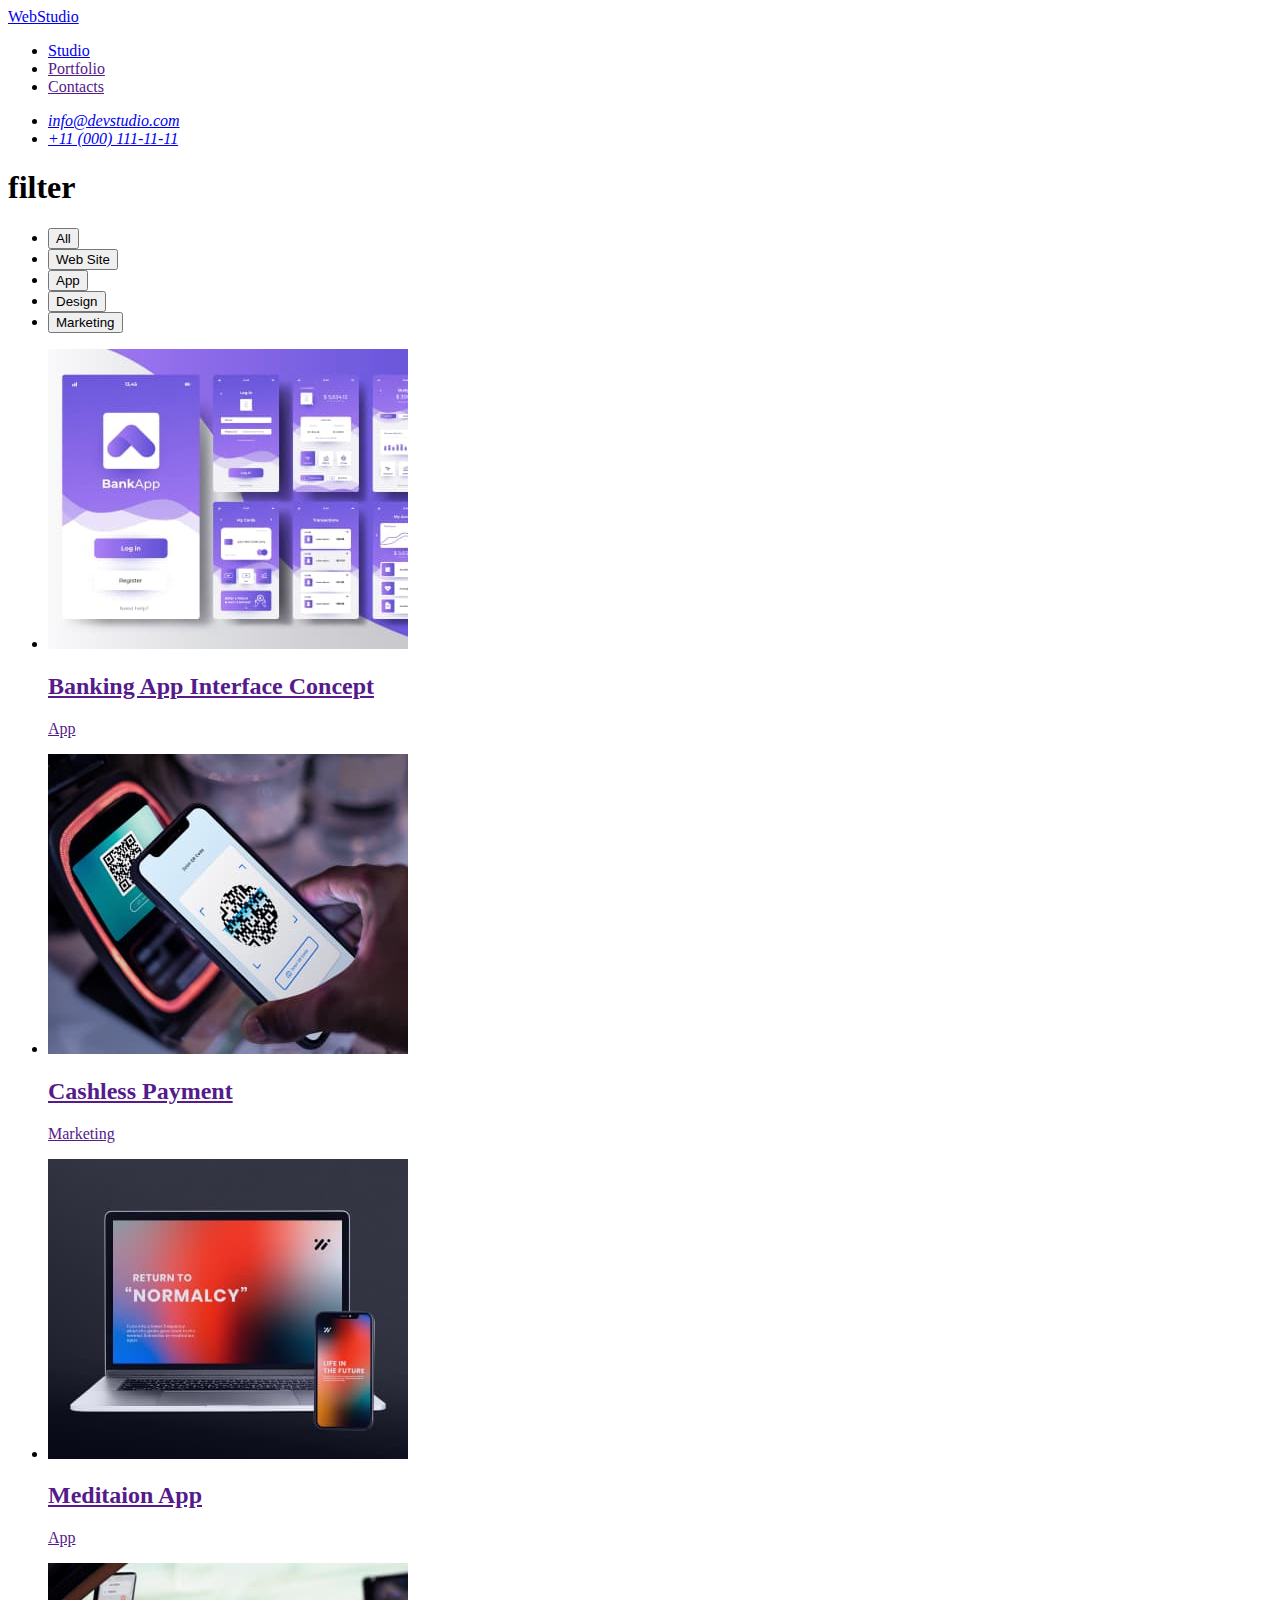
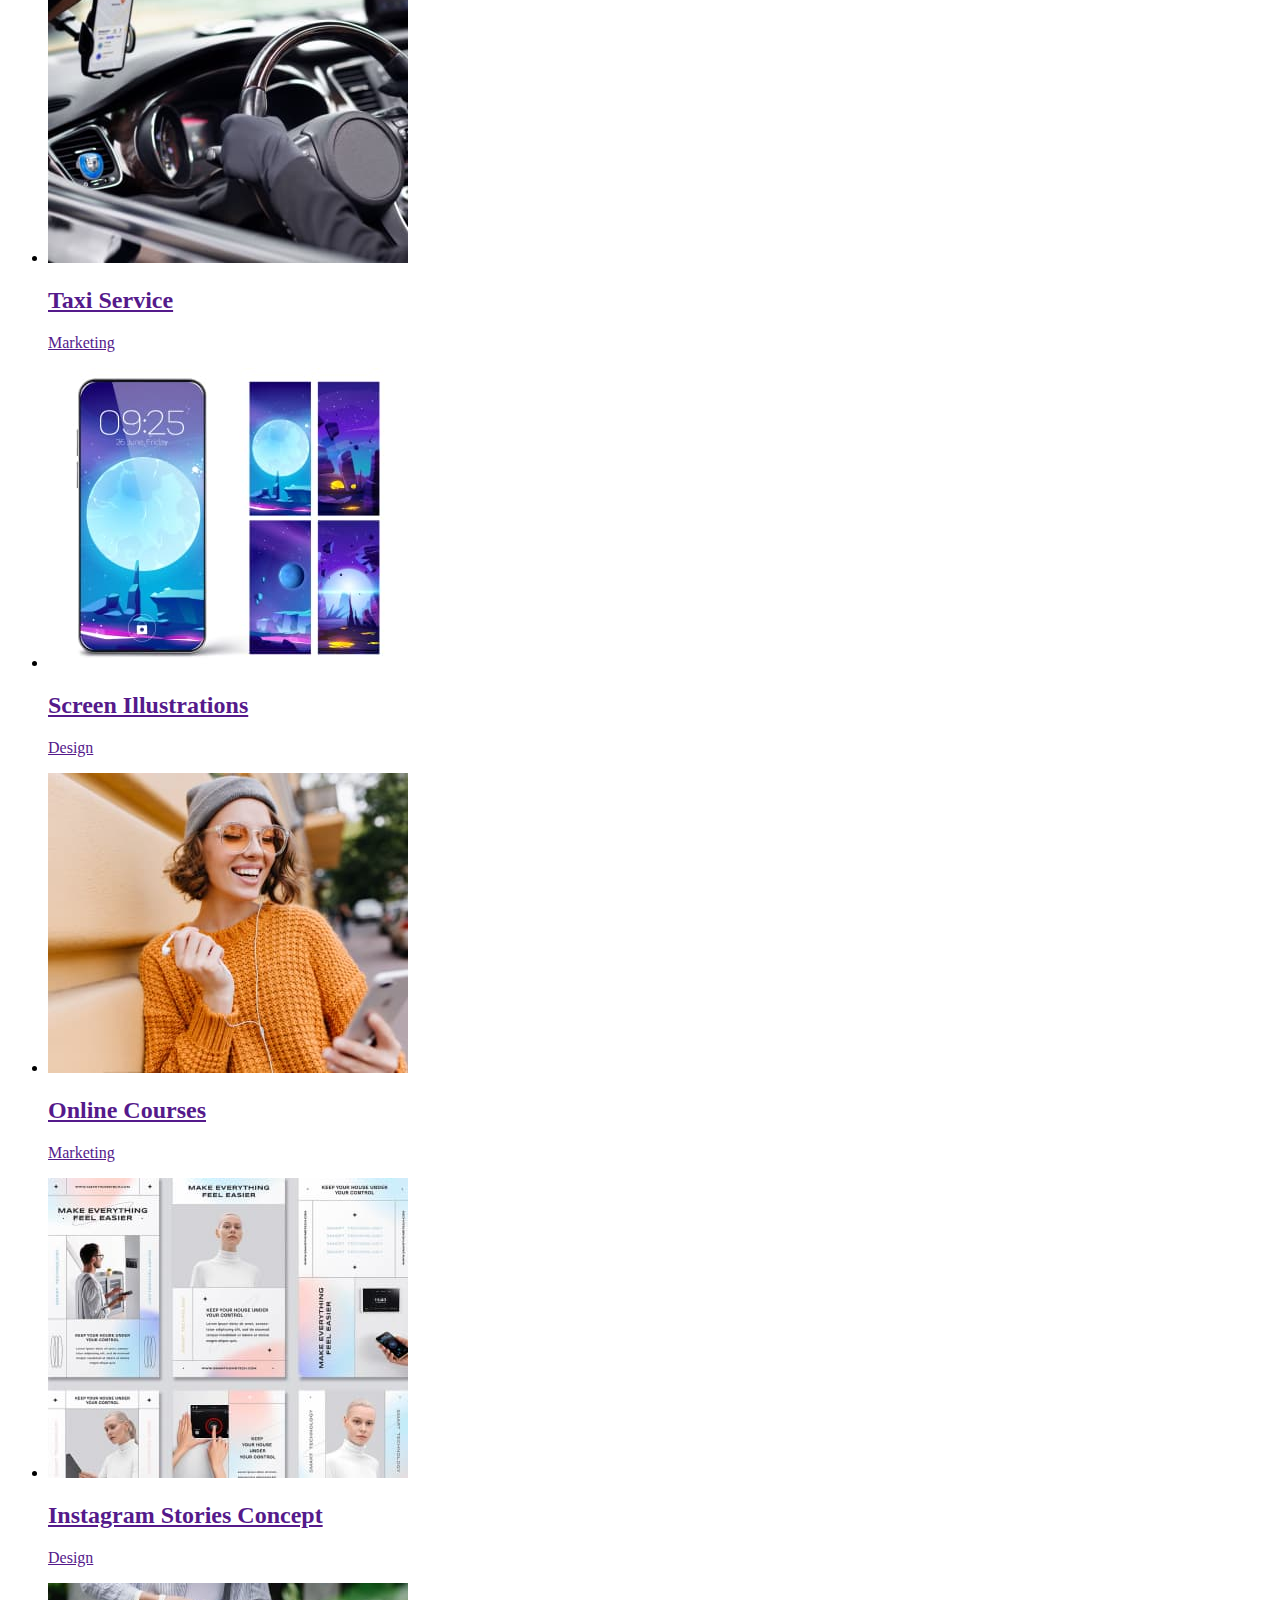
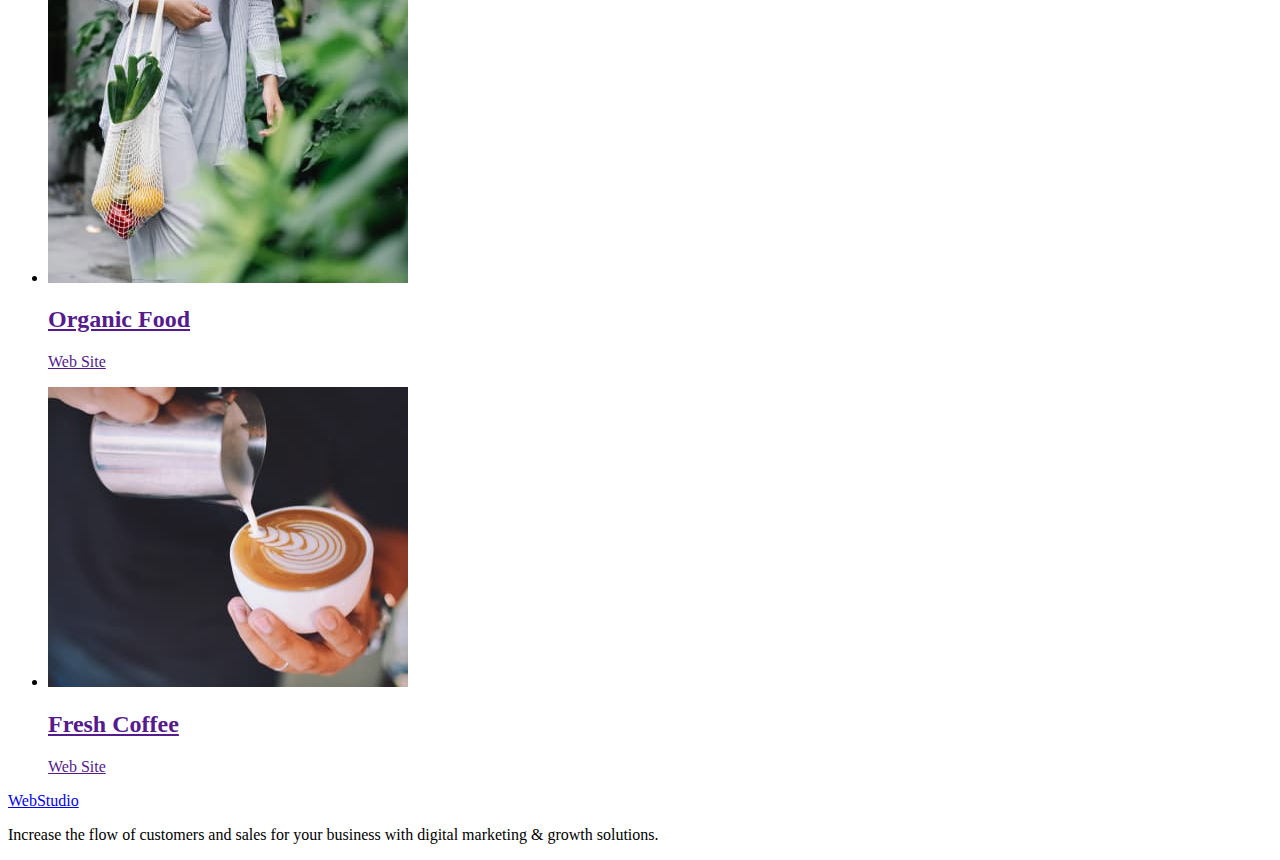
==== portfolio.html @ 8f228b92 "разметка для портфолио" ====
<!DOCTYPE html>
<html lang="uk">
  <head>
    <meta charset="UTF-8" />
    <meta http-equiv="X-UA-Compatible" content="IE=edge" />
    <meta name="viewport" content="width=device-width, initial-scale=1.0" />
    <title>Portfolio</title>
  </head>
  <body>
    <header>
      <nav>
        <a href="./index.html">WebStudio </a>
        <ul>
          <li>
            <a href="./index.html">Studio</a>
          </li>
          <li>
            <a href="">Portfolio</a>
          </li>
          <li>
            <a href="">Contacts</a>
          </li>
        </ul>
      </nav>
      <address>
        <ul>
          <li><a href="mailto:info@devstudio.com">info@devstudio.com</a></li>
          <li><a href="tel:+110001111111">+11 (000) 111-11-11</a></li>
        </ul>
      </address>
    </header>
    <main>
      <section>
        <h1>filter</h1>
        <ul>
          <li><button type="button">All</button></li>
          <li><button type="button">Web Site</button></li>
          <li><button type="button">App</button></li>
          <li><button type="button">Design</button></li>
          <li><button type="button">Marketing</button></li>
        </ul>
        <ul>
        <li>
          <a href=""
            ><img src="./images/bankingapp.jpg" alt="Banking App Interface" />
            <h2>Banking App Interface Concept</h2>
            <p>App</p></a
          >
        </li>
        <li>
          <a href=""
            ><img src="./images/cashlesspayment.jpg" alt="Cashless Payment" />
            <h2>Cashless Payment</h2>
            <p>Marketing</p></a
          >
        </li>
        <li>
          <a href=""
            ><img src="./images/meditaionapp.jpg" alt="Meditaion App" />
            <h2>Meditaion App</h2>
            <p>App</p></a
          >
        </li>
        <li>
          <a href=""
            ><img src="./images/taxiservice.jpg" alt="steering wheel" />
            <h2>Taxi Service</h2>
            <p>Marketing</p></a
          >
        </li>
        <li>
          <a href=""
            ><img
              src="./images/screenillustrations.jpg"
              alt="Screen Illustrations"
            />
            <h2>Screen Illustrations</h2>
            <p>Design</p></a
          >
        </li>
        <li>
          <a href=""
            ><img src="./images/onlinecourses.jpg" alt="girl in headphones" />
            <h2>Online Courses</h2>
            <p>Marketing</p></a
          >
        </li>
        <li>
          <a href=""
            ><img
              src="./images/instagramstories.jpg"
              alt="photo from instagram"
            />
            <h2>Instagram Stories Concept</h2>
            <p>Design</p></a
          >
        </li>
        <li>
          <a href=""
            ><img
              src="./images/organicfood.jpg"
              alt="
        fruit in a bag"
            />
            <h2>Organic Food</h2>
            <p>Web Site</p></a
          >
        </li>
        <li>
          <a href=""
            ><img src="./images/coffee.jpg" alt="a cup of coffee" />
            <h2>Fresh Coffee</h2>
            <p>Web Site</p></a
          >
        </li>
      </ul>
      </section>
    </main>
    <footer>
      <a href="./index.html">WebStudio</a>
      <p>
        Increase the flow of customers and sales for your business with digital
        marketing & growth solutions.
      </p>
    </footer>
  </body>
</html>
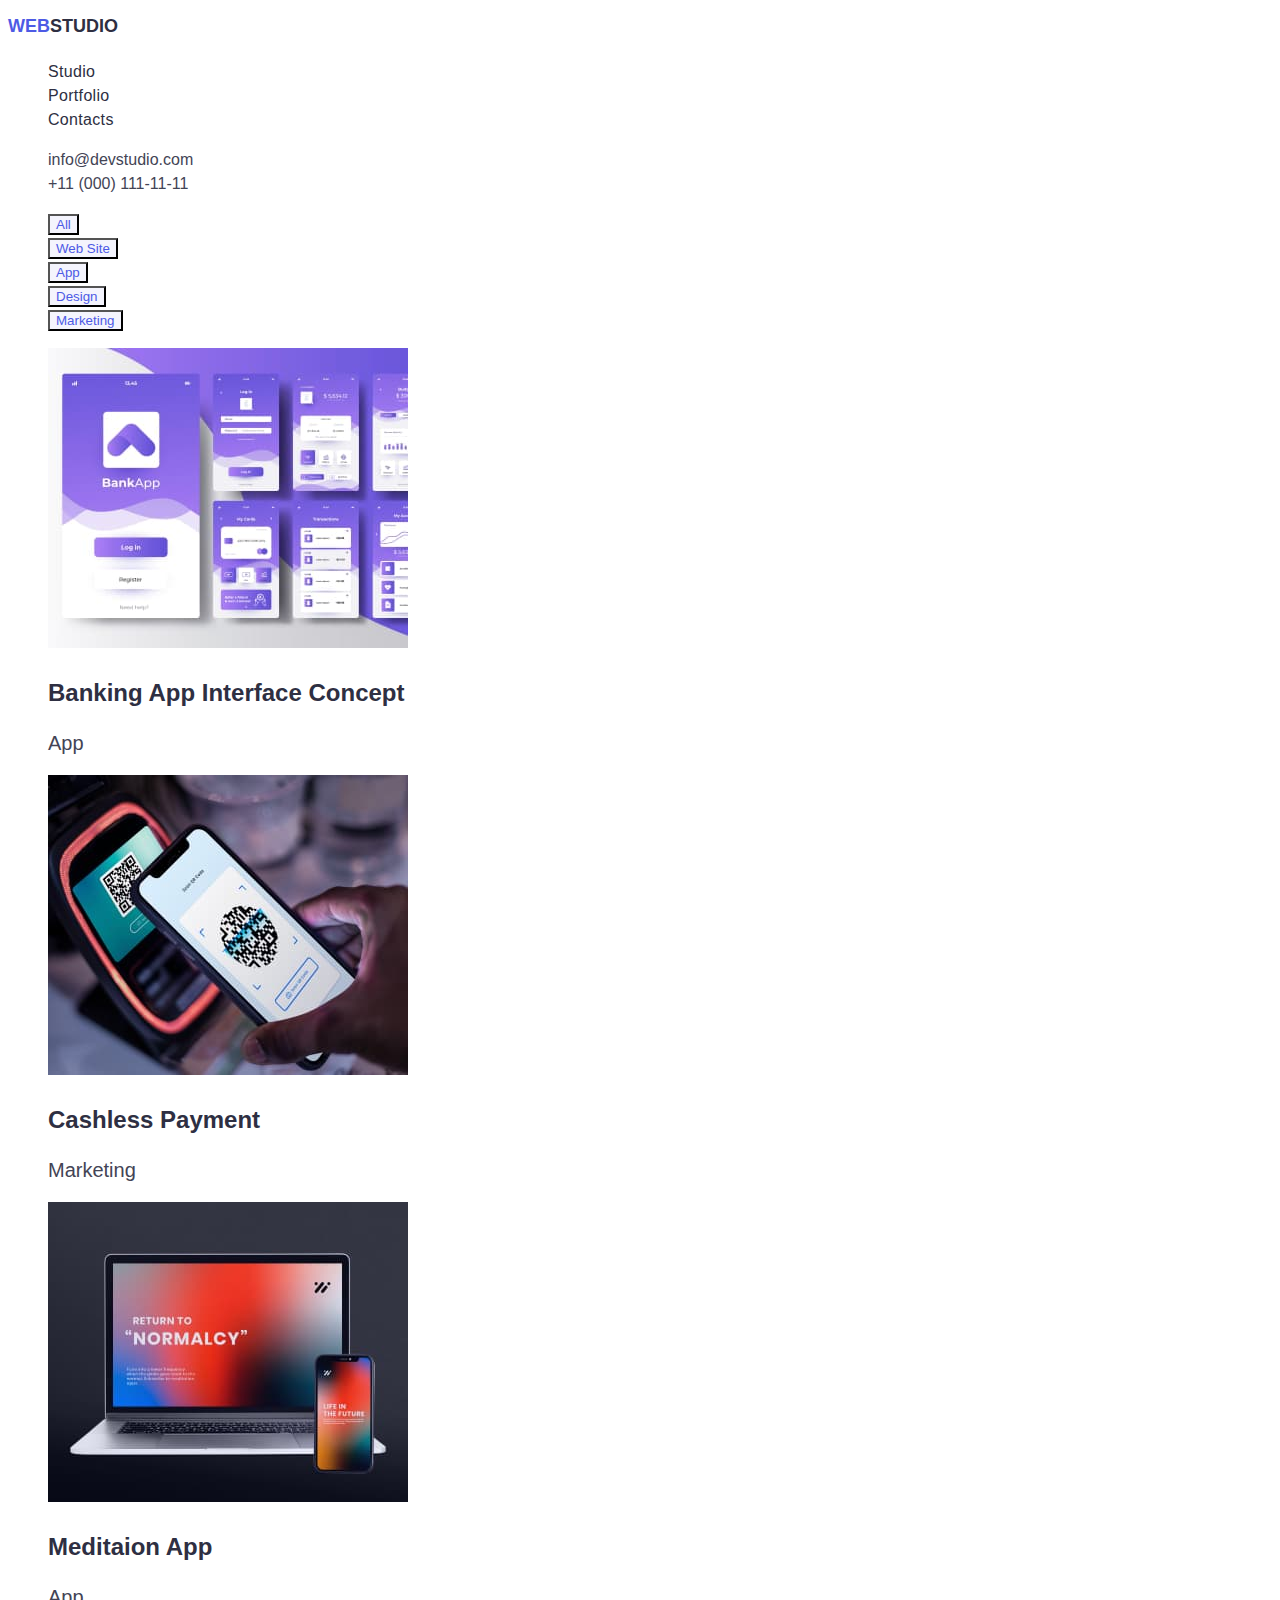
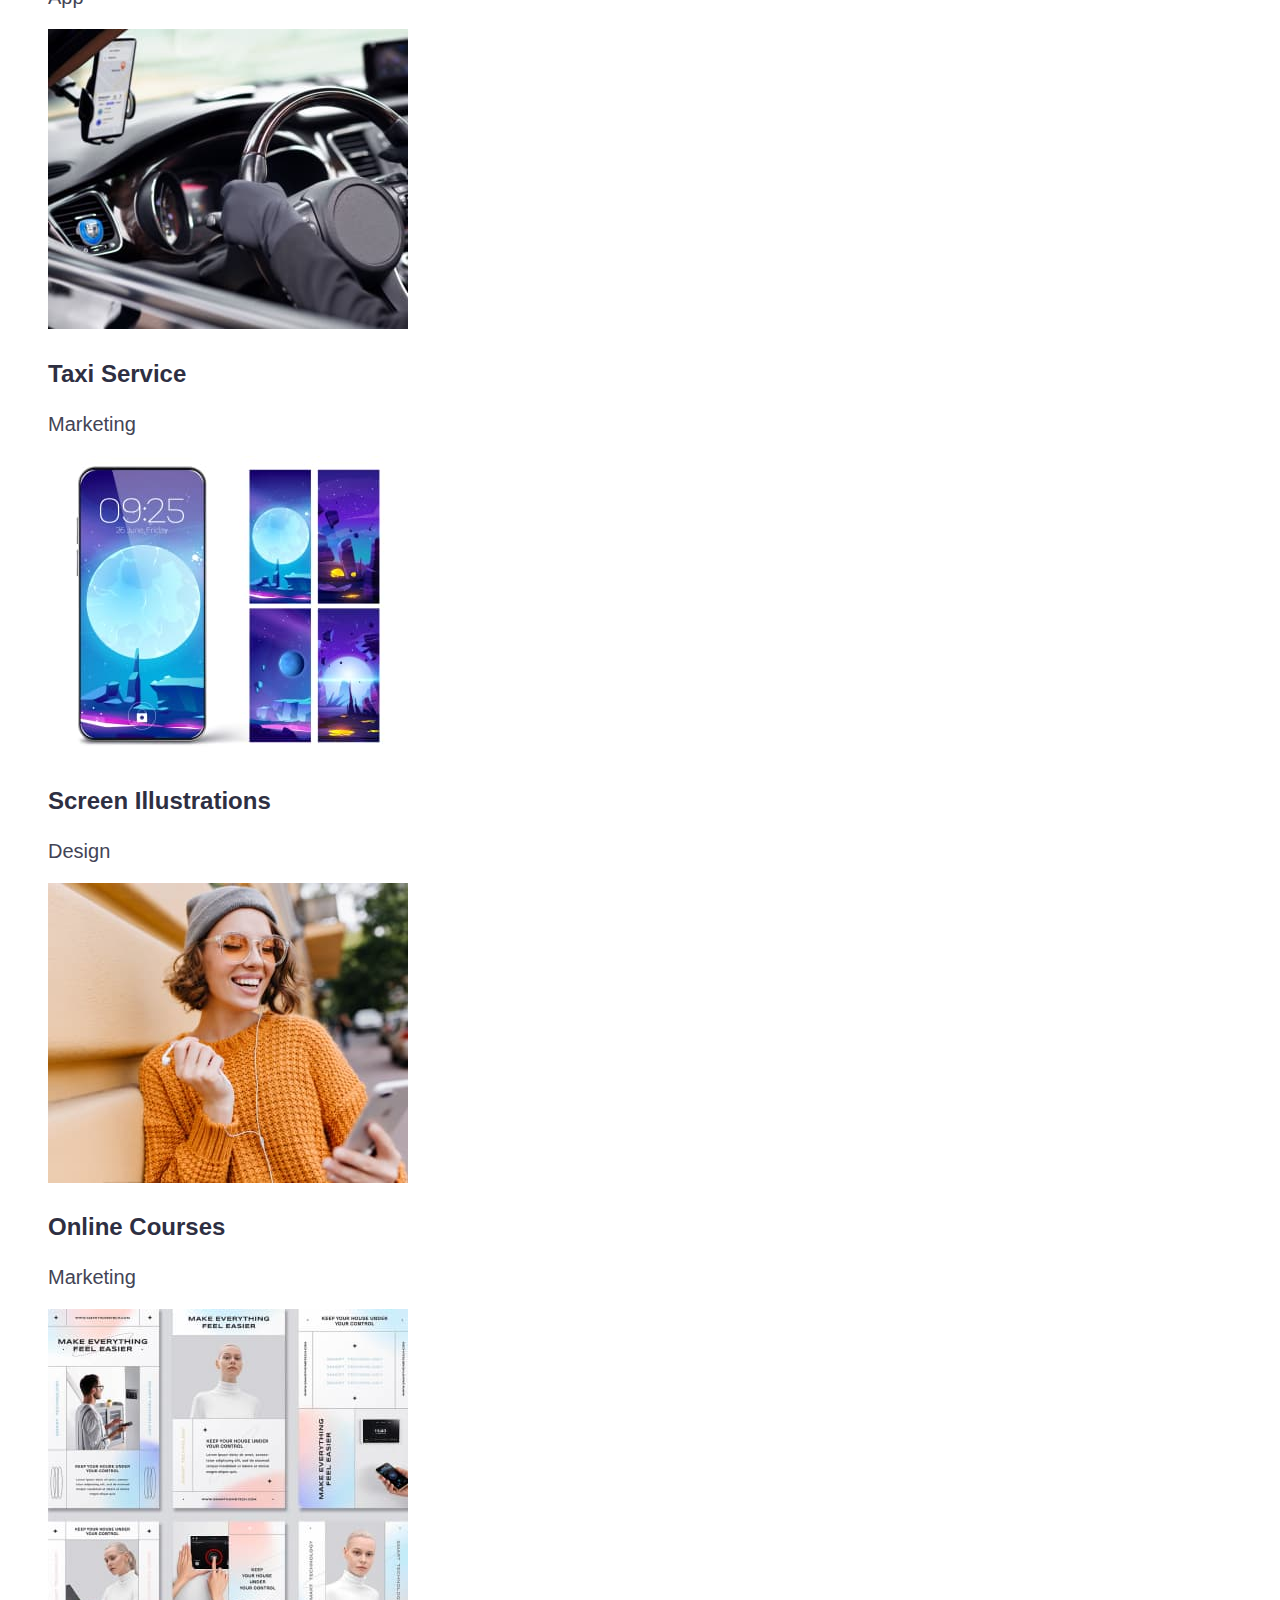
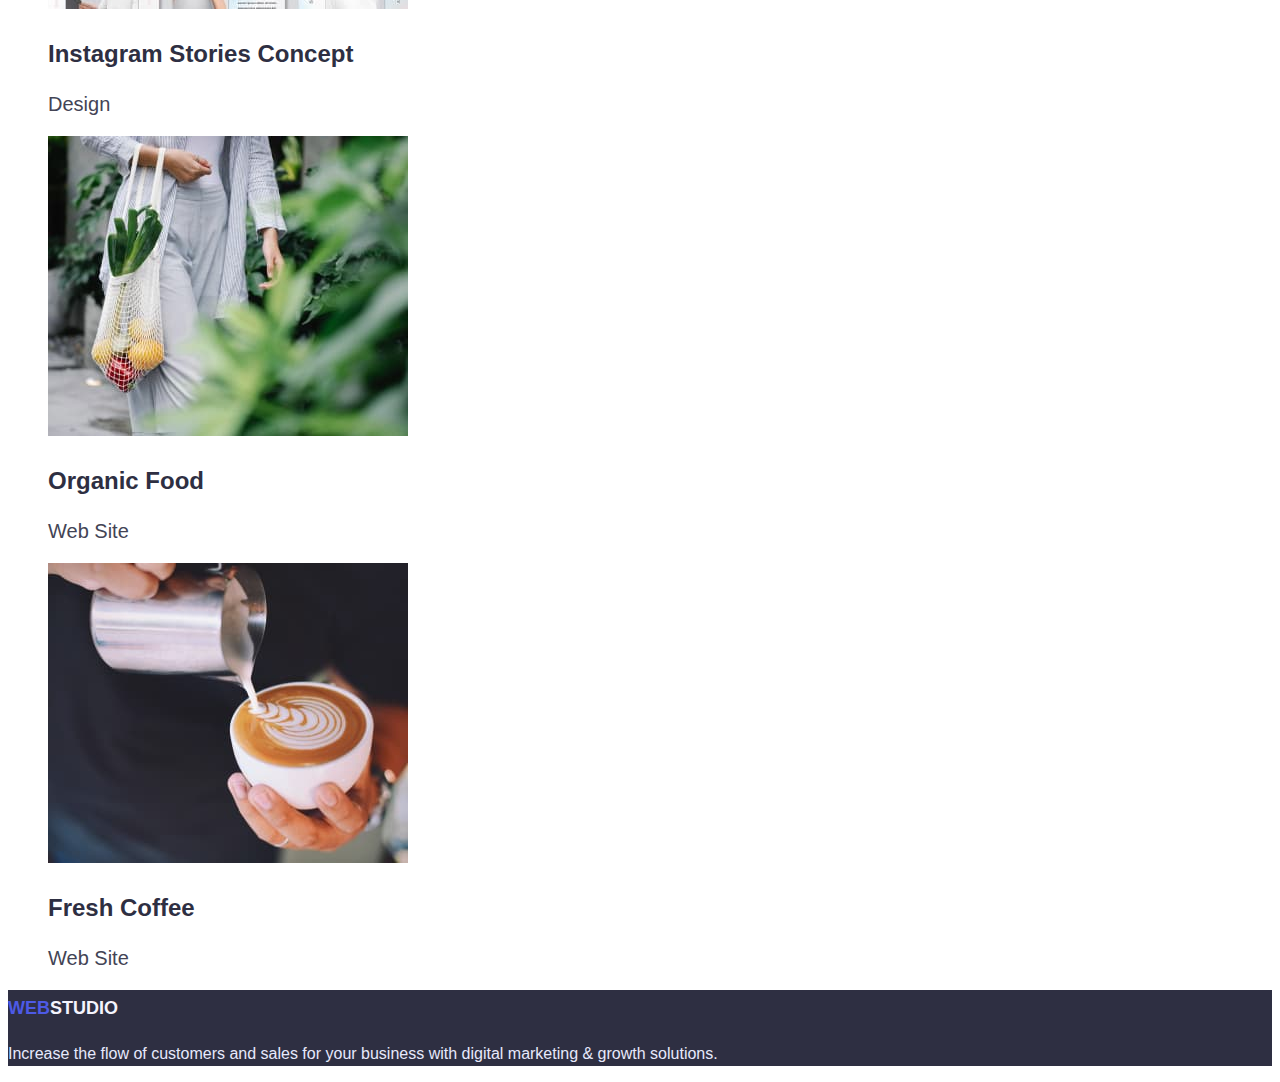
==== commit c89d2d03: "colors and sizes" ====
--- a/portfolio.html
+++ b/portfolio.html
@@ -5,120 +5,169 @@
     <meta http-equiv="X-UA-Compatible" content="IE=edge" />
     <meta name="viewport" content="width=device-width, initial-scale=1.0" />
     <title>Portfolio</title>
+    <link
+      rel="stylesheet"
+      href="https://fonts.google.com/share?selection.family=Raleway%7CRoboto:wght@400;700"
+    />
+    <link rel="stylesheet" href="./css/styles.css" />
   </head>
   <body>
-    <header>
+    <header class="top-line">
       <nav>
-        <a href="./index.html">WebStudio </a>
-        <ul>
+        <a class="logo" href="./index.html">
+          <span class="logoaccent">Web</span
+          ><span class="header-logo">Studio</span></a
+        >
+        <ul class="list">
           <li>
-            <a href="./index.html">Studio</a>
+            <a href="./index.html" class="top-line-nav">Studio</a>
           </li>
           <li>
-            <a href="">Portfolio</a>
+            <a href="./portfolio.html" class="top-line-nav">Portfolio</a>
           </li>
           <li>
-            <a href="">Contacts</a>
+            <a href="" class="top-line-nav">Contacts</a>
           </li>
         </ul>
       </nav>
       <address>
-        <ul>
-          <li><a href="mailto:info@devstudio.com">info@devstudio.com</a></li>
-          <li><a href="tel:+110001111111">+11 (000) 111-11-11</a></li>
+        <ul class="list">
+          <li>
+            <a href="mailto:info@devstudio.com" class="font-adress"
+              >info@devstudio.com</a
+            >
+          </li>
+          <li>
+            <a href="tel:+110001111111" class="font-adress"
+              >+11 (000) 111-11-11</a
+            >
+          </li>
         </ul>
       </address>
     </header>
     <main>
       <section>
-        <h1>filter</h1>
-        <ul>
-          <li><button type="button">All</button></li>
-          <li><button type="button">Web Site</button></li>
-          <li><button type="button">App</button></li>
-          <li><button type="button">Design</button></li>
-          <li><button type="button">Marketing</button></li>
+        <h1 hidden>filter</h1>
+        <ul class="list">
+          <li><button type="button" class="filter-button">All</button></li>
+          <li><button type="button" class="filter-button">Web Site</button></li>
+          <li><button type="button" class="filter-button">App</button></li>
+          <li><button type="button" class="filter-button">Design</button></li>
+          <li>
+            <button type="button" class="filter-button">Marketing</button>
+          </li>
         </ul>
-        <ul>
-        <li>
-          <a href=""
-            ><img src="./images/bankingapp.jpg" alt="Banking App Interface" />
-            <h2>Banking App Interface Concept</h2>
-            <p>App</p></a
-          >
-        </li>
-        <li>
-          <a href=""
-            ><img src="./images/cashlesspayment.jpg" alt="Cashless Payment" />
-            <h2>Cashless Payment</h2>
-            <p>Marketing</p></a
-          >
-        </li>
-        <li>
-          <a href=""
-            ><img src="./images/meditaionapp.jpg" alt="Meditaion App" />
-            <h2>Meditaion App</h2>
-            <p>App</p></a
-          >
-        </li>
-        <li>
-          <a href=""
-            ><img src="./images/taxiservice.jpg" alt="steering wheel" />
-            <h2>Taxi Service</h2>
-            <p>Marketing</p></a
-          >
-        </li>
-        <li>
-          <a href=""
-            ><img
-              src="./images/screenillustrations.jpg"
-              alt="Screen Illustrations"
-            />
-            <h2>Screen Illustrations</h2>
-            <p>Design</p></a
-          >
-        </li>
-        <li>
-          <a href=""
-            ><img src="./images/onlinecourses.jpg" alt="girl in headphones" />
-            <h2>Online Courses</h2>
-            <p>Marketing</p></a
-          >
-        </li>
-        <li>
-          <a href=""
-            ><img
-              src="./images/instagramstories.jpg"
-              alt="photo from instagram"
-            />
-            <h2>Instagram Stories Concept</h2>
-            <p>Design</p></a
-          >
-        </li>
-        <li>
-          <a href=""
-            ><img
-              src="./images/organicfood.jpg"
-              alt="
+        <ul class="list">
+          <li>
+            <a href="" class="filter-link"
+              ><img
+                src="./images/bankingapp.jpg"
+                alt="Banking App Interface"
+                width="360"
+                height="300"
+              />
+              <h2 class="filter-scroll">Banking App Interface Concept</h2>
+              <p class="filter-text">App</p></a
+            >
+          </li>
+          <li>
+            <a href="" class="filter-link"
+              ><img
+                src="./images/cashlesspayment.jpg"
+                alt="Cashless Payment"
+                width="360"
+                height="300"
+              />
+              <h2 class="filter-scroll">Cashless Payment</h2>
+              <p class="filter-text">Marketing</p></a
+            >
+          </li>
+          <li>
+            <a href="" class="filter-link"
+              ><img
+                src="./images/meditaionapp.jpg"
+                alt="Meditaion App"
+                width="360"
+                height="300"
+              />
+              <h2 class="filter-scroll">Meditaion App</h2>
+              <p class="filter-text">App</p></a
+            >
+          </li>
+          <li>
+            <a href="" class="filter-link"
+              ><img
+                src="./images/taxiservice.jpg"
+                alt="steering wheel"
+                width="360"
+                height="300"
+              />
+              <h2 class="filter-scroll">Taxi Service</h2>
+              <p class="filter-text">Marketing</p></a
+            >
+          </li>
+          <li>
+            <a href="" class="filter-link"
+              ><img
+                src="./images/screenillustrations.jpg"
+                alt="Screen Illustrations"
+                width="360"
+                heigh="300"
+              />
+              <h2 class="filter-scroll">Screen Illustrations</h2>
+              <p class="filter-text">Design</p></a
+            >
+          </li>
+          <li>
+            <a href="" class="filter-link"
+              ><img
+                src="./images/onlinecourses.jpg"
+                alt="girl in headphones"
+                width="360"
+                height="300"
+              />
+              <h2 class="filter-scroll">Online Courses</h2>
+              <p class="filter-text">Marketing</p></a
+            >
+          </li>
+          <li>
+            <a href="" class="filter-link"
+              ><img
+                src="./images/instagramstories.jpg"
+                alt="photo from instagram"
+                width="360"
+                heigh="300"
+              />
+              <h2 class="filter-scroll">Instagram Stories Concept</h2>
+              <p class="filter-text">Design</p></a
+            >
+          </li>
+          <li>
+            <a href="" class="filter-link"
+              ><img
+                src="./images/organicfood.jpg"
+                alt="
         fruit in a bag"
-            />
-            <h2>Organic Food</h2>
-            <p>Web Site</p></a
-          >
-        </li>
-        <li>
-          <a href=""
-            ><img src="./images/coffee.jpg" alt="a cup of coffee" />
-            <h2>Fresh Coffee</h2>
-            <p>Web Site</p></a
-          >
-        </li>
-      </ul>
+                width="360"
+                heigh="300"
+              />
+              <h2 class="filter-scroll">Organic Food</h2>
+              <p class="filter-text">Web Site</p></a
+            >
+          </li>
+          <li>
+            <a href="" class="filter-link"
+              ><img src="./images/coffee.jpg" alt="a cup of coffee" />
+              <h2 class="filter-scroll">Fresh Coffee</h2>
+              <p class="filter-text">Web Site</p></a
+            >
+          </li>
+        </ul>
       </section>
     </main>
-    <footer>
-      <a href="./index.html">WebStudio</a>
-      <p>
+    <footer class="footer">
+      <a class="logo" href="./index.html"> <span class="logoaccent">Web</span><span class="footer-logo">Studio</span></a>
+      <p class="footer-text">
         Increase the flow of customers and sales for your business with digital
         marketing & growth solutions.
       </p>
--- a/css/styles.css
+++ b/css/styles.css
@@ -0,0 +1,154 @@
+/* змінні текст фон видідення*/
+:root{
+    --basic-font: #434455;
+    --headlines-font:  #2E2F42;
+    --color-brand: #4D5AE5;
+    --background-color-button: #404BBF;
+   --background-color-section: #F4F4FD;
+   --secondary-font-color: #FFFFFF;
+   --iconfooter: #31D0AA;
+
+}
+
+body{
+font-family: Roboto, sans-serif;
+font-style: normal;
+font-weight: 400;
+font-size: 16px;
+line-height: 1.5;
+color: #434455;
+background-color: #FFFFFF
+}
+
+ .list {
+    list-style: none;
+}  
+
+
+/* header styls */
+
+.top-line-nav{
+    color:var(--headlines-font);
+    text-decoration: none;
+    font-weight: 500;
+letter-spacing: 0.02em;
+}
+.top-line-nav:active{
+    color:var(--background-color-button);
+    
+}
+
+.font-adress{
+    color: var(--basic-font);
+    text-decoration: none;
+    font-style:normal;
+    
+}
+.font-adress:active{
+color: var(--background-color-button);
+}
+
+.logo{
+font-family: Raleway, sans-serif;
+font-style: normal;
+font-weight: 800;
+font-size: 18px;
+line-height: 2;
+text-decoration: none;
+text-transform: uppercase;
+}
+.header-logo{
+    color: var(--headlines-font);
+}
+.logoaccent{
+    color: #4D5AE5;
+}
+/* hero */
+.hero{
+    background-color: var(--headlines-font);
+}
+.hero-font{
+font-weight: 700;
+font-size: 56px;
+line-height: 1.07;
+text-align: center;
+letter-spacing: 0.02em;
+color: var(--secondary-font-color);
+}
+.hero-button{
+background: #4D5AE5;
+font-weight: 500;
+font-size: 16px;
+line-height: 1.5;
+display: flex;
+align-items: center;
+letter-spacing: 0.04em;
+color:var(--secondary-font-color);
+}
+.hero-button:hover{
+    background-color: var(--background-color-button);
+}
+
+/* advantages */
+
+.scroll{
+    color: var(--headlines-font);
+    font-weight: 500;
+font-size: 20px;
+line-height: 1.2;
+letter-spacing: 0.02em;
+}
+
+/* What are we doing */
+
+.title{
+    color: var(--headlines-font);
+    font-weight: 700;
+font-size: 36px;
+line-height: 40px;
+text-align: center;
+letter-spacing: 0.02em;
+text-transform: capitalize;
+}
+/* Our Team */
+.section-team{
+    background-color: #E5E5E5;
+    
+}
+.card{
+    background-color: var(--secondary-font-color);
+}
+
+/* footer */
+.footer{
+    background-color:var(--headlines-font) ;
+}
+.footer-text{
+    color:#E7E9FC;;
+}
+.footer-logo{
+    color: var(--background-color-section);
+}
+/* портфолио */
+.filter-button{
+    color: var(--color-brand);
+    background-color: var(--background-color-section);
+    font-weight: 500;
+}
+.filter-button:hover{
+    color: var(--secondary-font-color);
+    background-color: var(--background-color-button);
+}
+.filter-scroll{
+    color: var(--headlines-font);
+}
+
+.filter-text{
+    color: var(--basic-font);
+    font-weight: 500;
+font-size: 20px;
+line-height: 1.2;
+}
+.filter-link{
+    text-decoration: none;
+}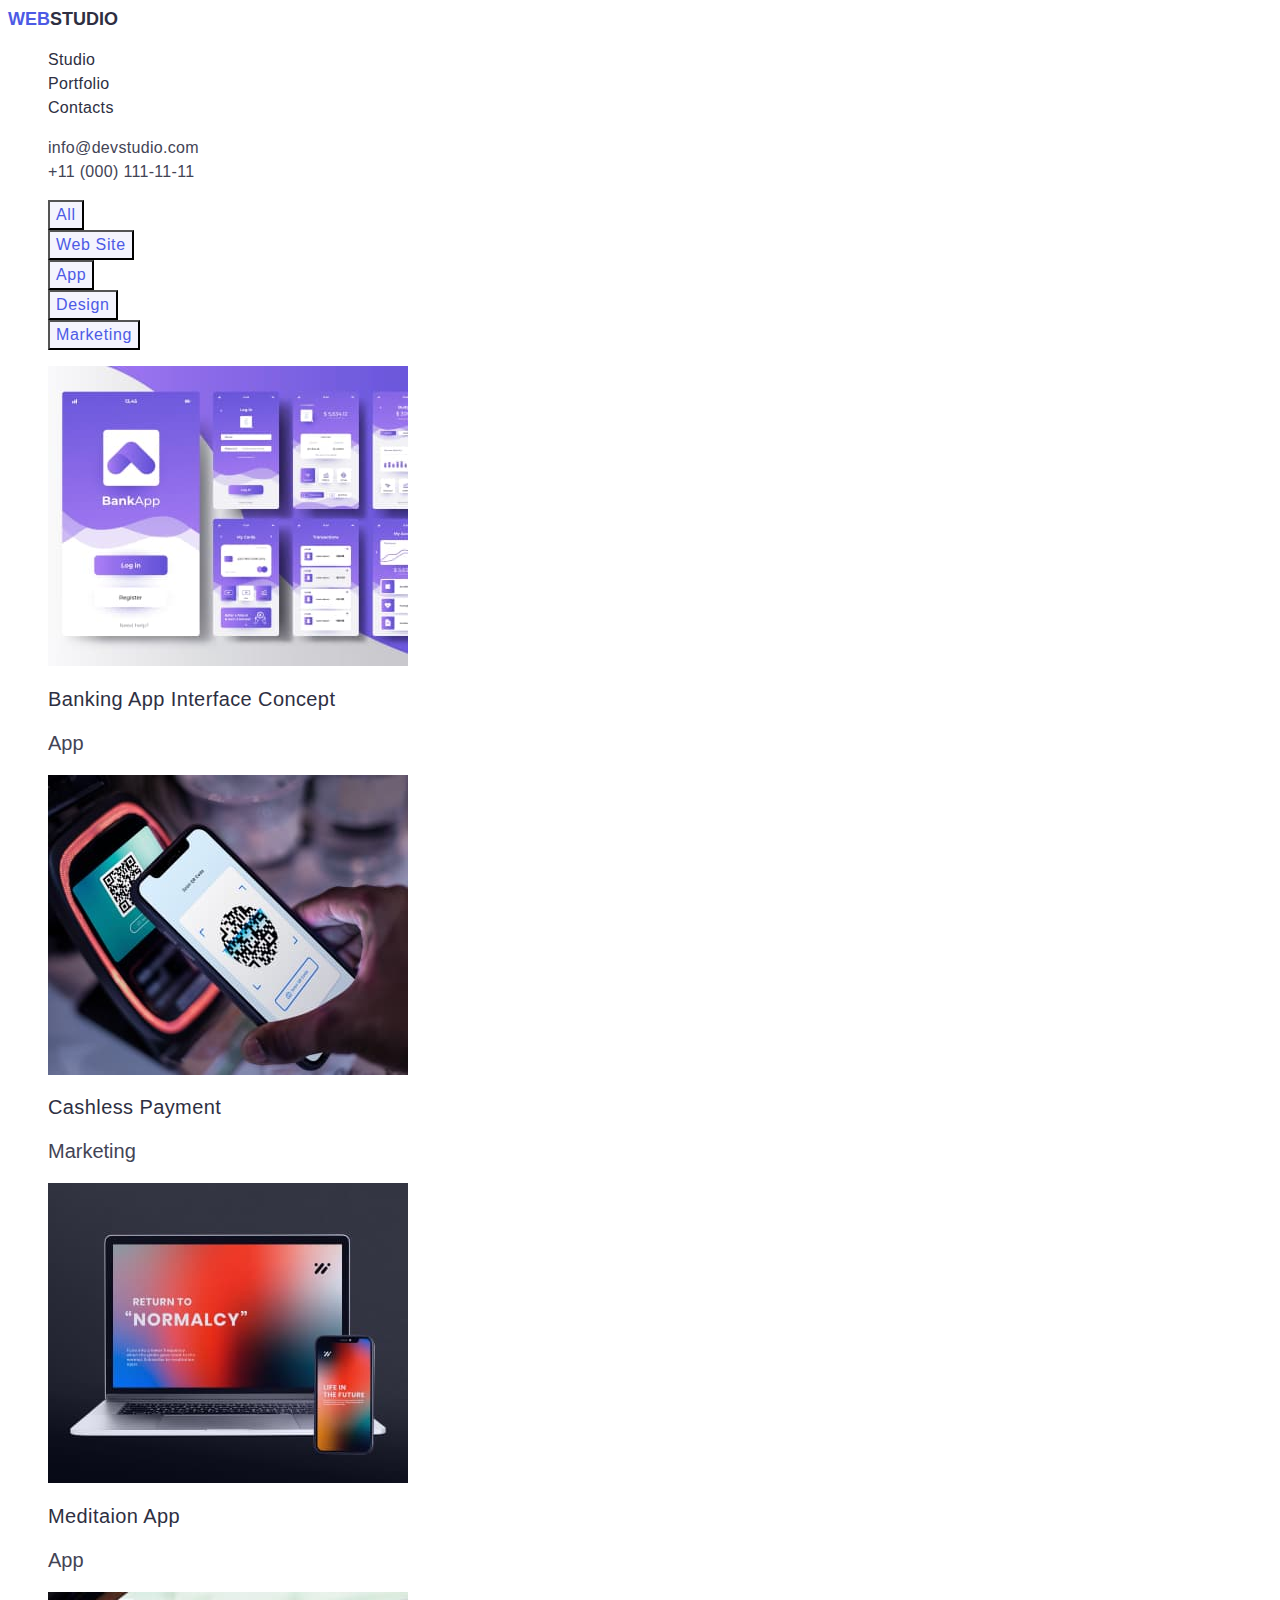
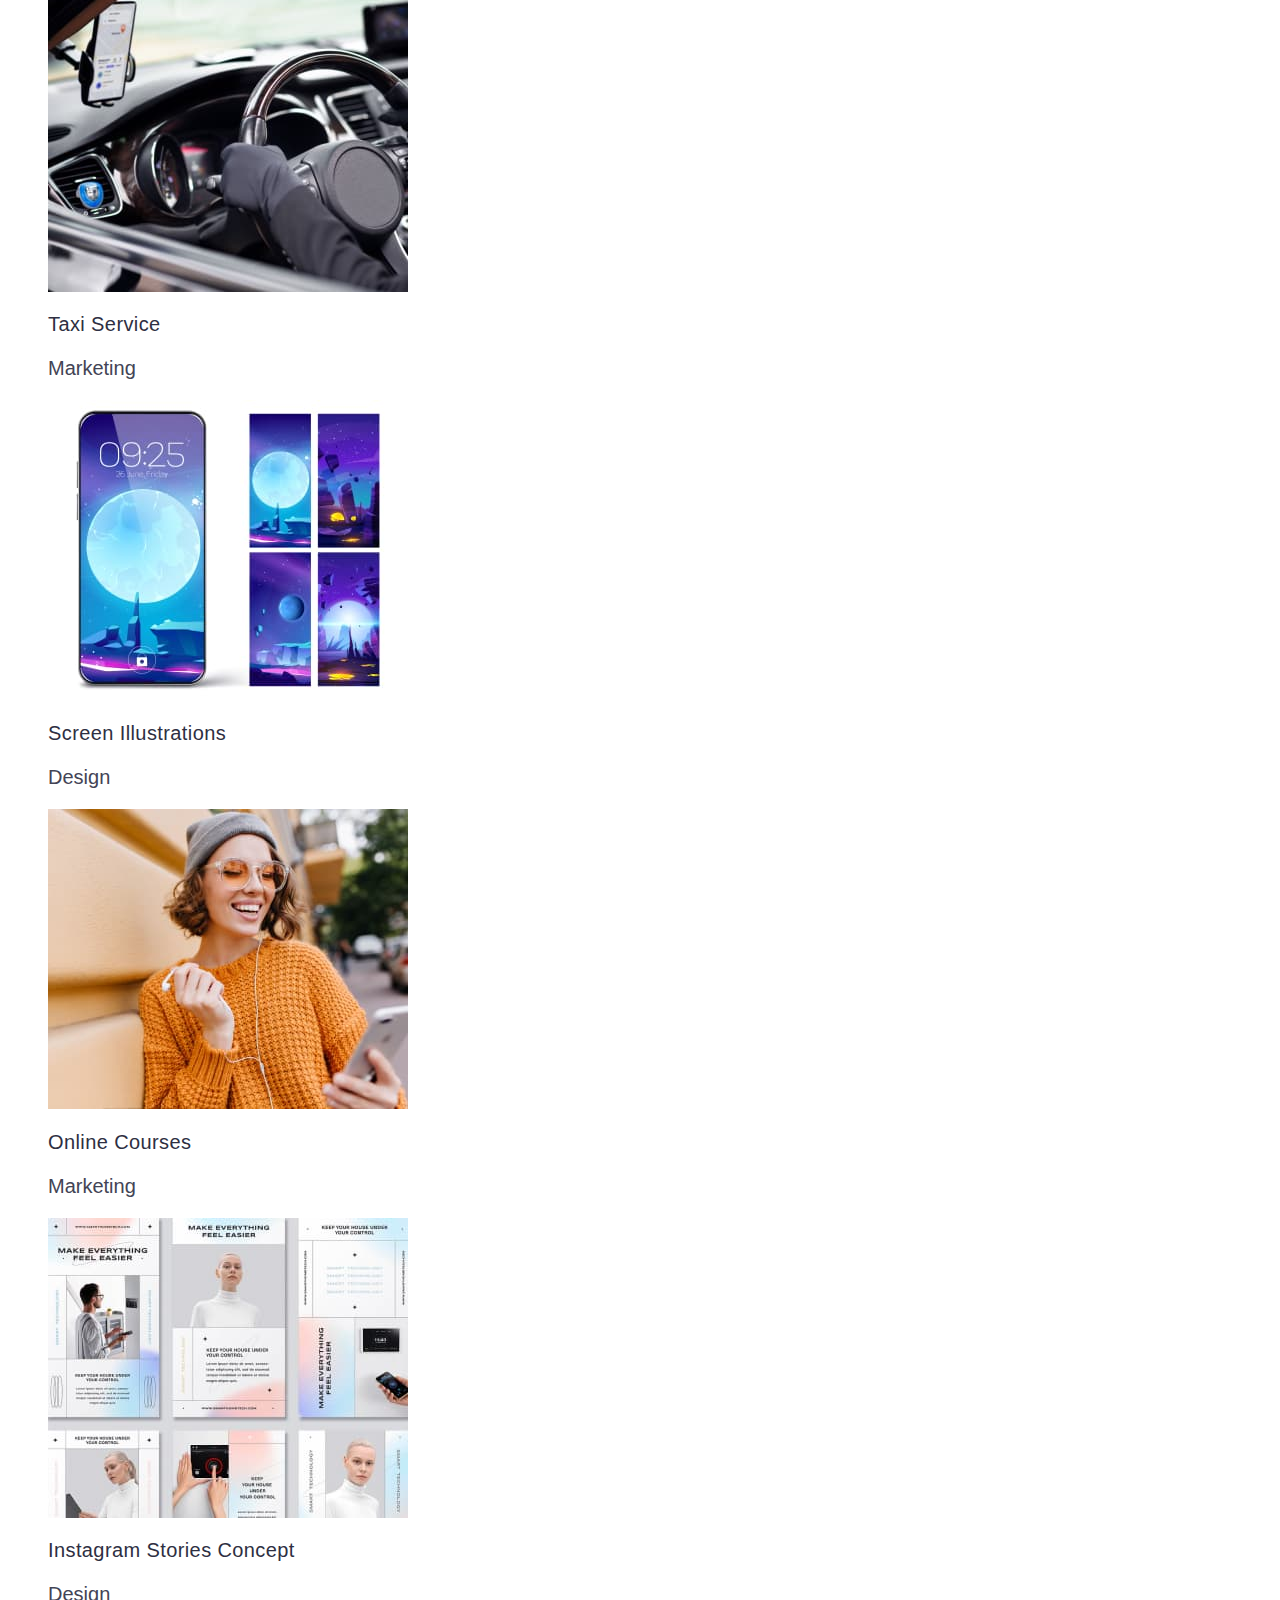
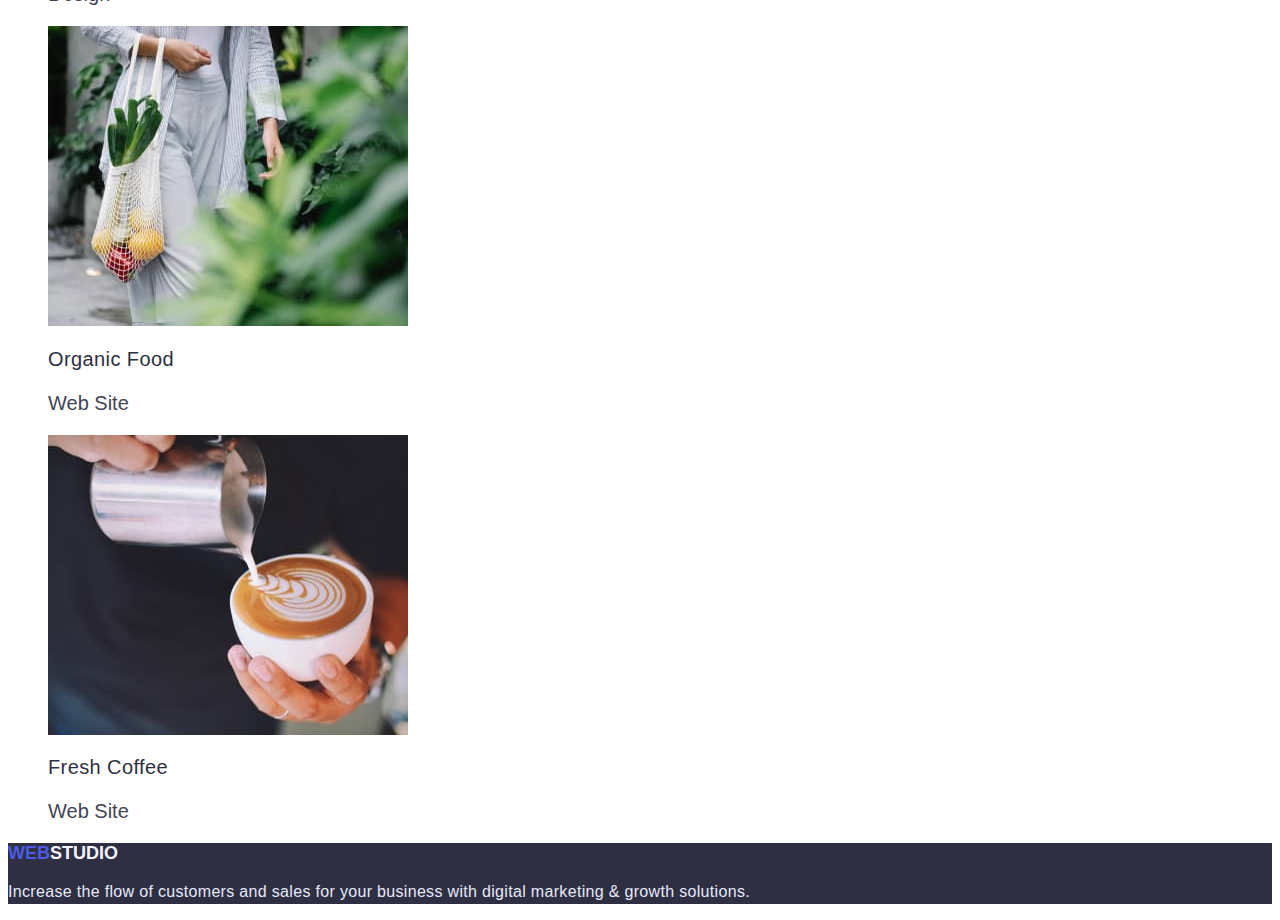
==== commit 0afea822: "font fix" ====
--- a/portfolio.html
+++ b/portfolio.html
@@ -7,7 +7,7 @@
     <title>Portfolio</title>
     <link
       rel="stylesheet"
-      href="https://fonts.google.com/share?selection.family=Raleway%7CRoboto:wght@400;700"
+      href="https://fonts.google.com/share?selection.family=Raleway:wght@800%7CRoboto:wght@400;500;700"
     />
     <link rel="stylesheet" href="./css/styles.css" />
   </head>
@@ -47,7 +47,7 @@
     </header>
     <main>
       <section>
-        <h1 hidden>filter</h1>
+        <h1 class="visually-hidden">filter</h1>
         <ul class="list">
           <li><button type="button" class="filter-button">All</button></li>
           <li><button type="button" class="filter-button">Web Site</button></li>
@@ -166,7 +166,7 @@
       </section>
     </main>
     <footer class="footer">
-      <a class="logo" href="./index.html"> <span class="logoaccent">Web</span><span class="footer-logo">Studio</span></a>
+      <a class="logo line-logo" href="./index.html"> <span class="logoaccent">Web</span><span class="footer-logo">Studio</span></a>
       <p class="footer-text">
         Increase the flow of customers and sales for your business with digital
         marketing & growth solutions.
--- a/css/styles.css
+++ b/css/styles.css
@@ -12,10 +12,7 @@
 
 body{
 font-family: Roboto, sans-serif;
-font-style: normal;
-font-weight: 400;
 font-size: 16px;
-line-height: 1.5;
 color: #434455;
 background-color: #FFFFFF
 }
@@ -31,29 +28,35 @@
     color:var(--headlines-font);
     text-decoration: none;
     font-weight: 500;
+    line-height: 1.5;
 letter-spacing: 0.02em;
 }
 .top-line-nav:active{
     color:var(--background-color-button);
     
 }
+.top-line-nav:hover,:focus{
+    color: var(--background-color-button);
+}
 
 .font-adress{
     color: var(--basic-font);
     text-decoration: none;
     font-style:normal;
+    line-height: 1.5;
+letter-spacing: 0.02em;
     
 }
-.font-adress:active{
+.font-adress:focus,:hover{
 color: var(--background-color-button);
 }
 
+
 .logo{
 font-family: Raleway, sans-serif;
-font-style: normal;
 font-weight: 800;
 font-size: 18px;
-line-height: 2;
+line-height: 1.33;
 text-decoration: none;
 text-transform: uppercase;
 }
@@ -76,12 +79,13 @@
 color: var(--secondary-font-color);
 }
 .hero-button{
-background: #4D5AE5;
+background: var(--color-brand);
+font-family: Roboto, sans-serif;
+font-style: normal;
 font-weight: 500;
 font-size: 16px;
 line-height: 1.5;
-display: flex;
-align-items: center;
+
 letter-spacing: 0.04em;
 color:var(--secondary-font-color);
 }
@@ -91,6 +95,18 @@
 
 /* advantages */
 
+.visually-hidden{
+    position: absolute;
+    white-space: nowrap;
+    width: 1px;
+    height: 1px;
+    overflow: hidden;
+    border: 0;
+    padding: 0;
+    clip: rect(0 0 0 0);
+    clip-path: inset(50%);
+    margin: -1px;
+}
 .scroll{
     color: var(--headlines-font);
     font-weight: 500;
@@ -99,20 +115,25 @@
 letter-spacing: 0.02em;
 }
 
+.scroll-text{
+line-height: 1.5;
+letter-spacing: 0.02em;
+}
 /* What are we doing */
 
 .title{
     color: var(--headlines-font);
     font-weight: 700;
 font-size: 36px;
-line-height: 40px;
+line-height: 1.11;
 text-align: center;
 letter-spacing: 0.02em;
 text-transform: capitalize;
 }
+ 
 /* Our Team */
 .section-team{
-    background-color: #E5E5E5;
+    background-color: var(--background-color-section);
     
 }
 .card{
@@ -124,23 +145,38 @@
     background-color:var(--headlines-font) ;
 }
 .footer-text{
-    color:#E7E9FC;;
+    color:#E7E9FC;
+    line-height: 1.5;
+letter-spacing: 0.02em;
 }
 .footer-logo{
     color: var(--background-color-section);
+}
+.line-logo{
+    line-height: 1.16;
 }
 /* портфолио */
 .filter-button{
     color: var(--color-brand);
     background-color: var(--background-color-section);
+    font-family: Roboto, sans-serif;
+font-style: normal;
     font-weight: 500;
+font-size: 16px;
+line-height: 1.5;
+letter-spacing: 0.04em;
 }
-.filter-button:hover{
+.filter-button:hover, :focus{
     color: var(--secondary-font-color);
     background-color: var(--background-color-button);
 }
 .filter-scroll{
     color: var(--headlines-font);
+    
+font-weight: 500;
+font-size: 20px;
+line-height: 1.2;
+letter-spacing: 0.02em;
 }
 
 .filter-text{
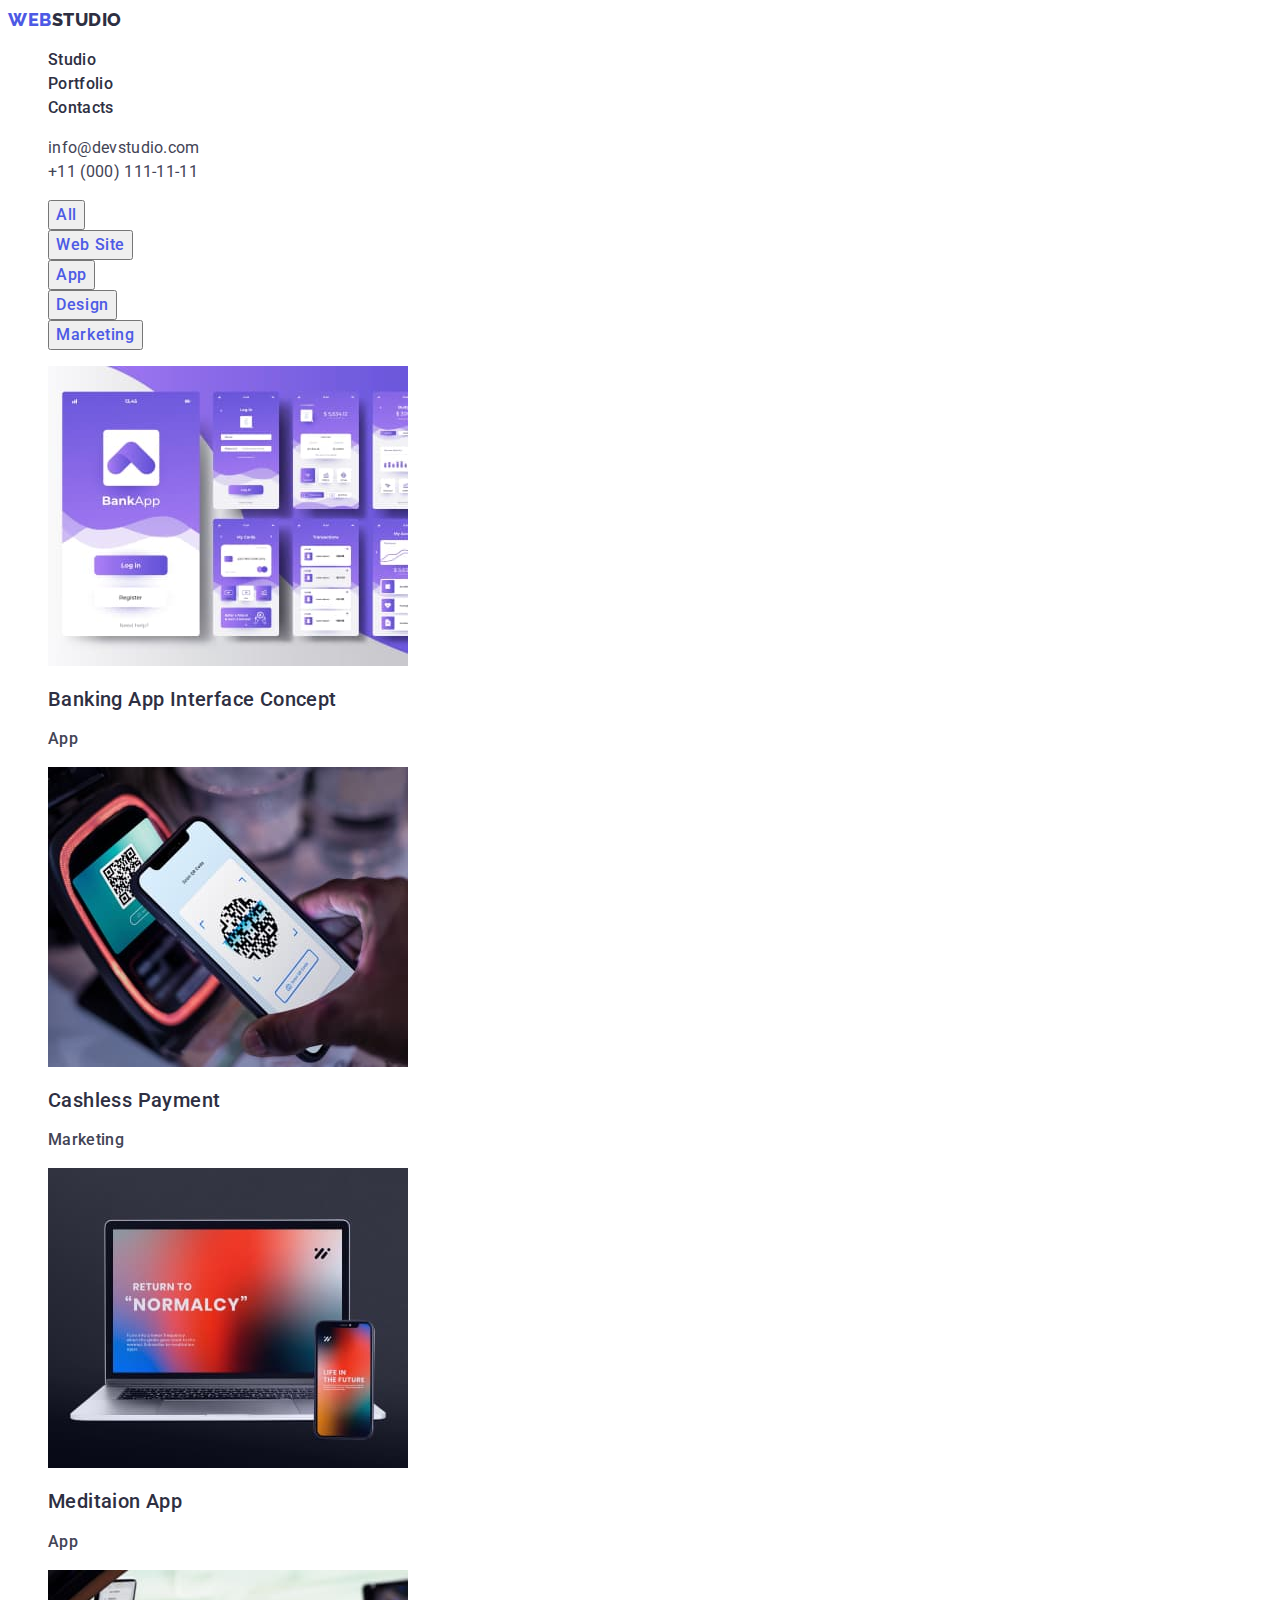
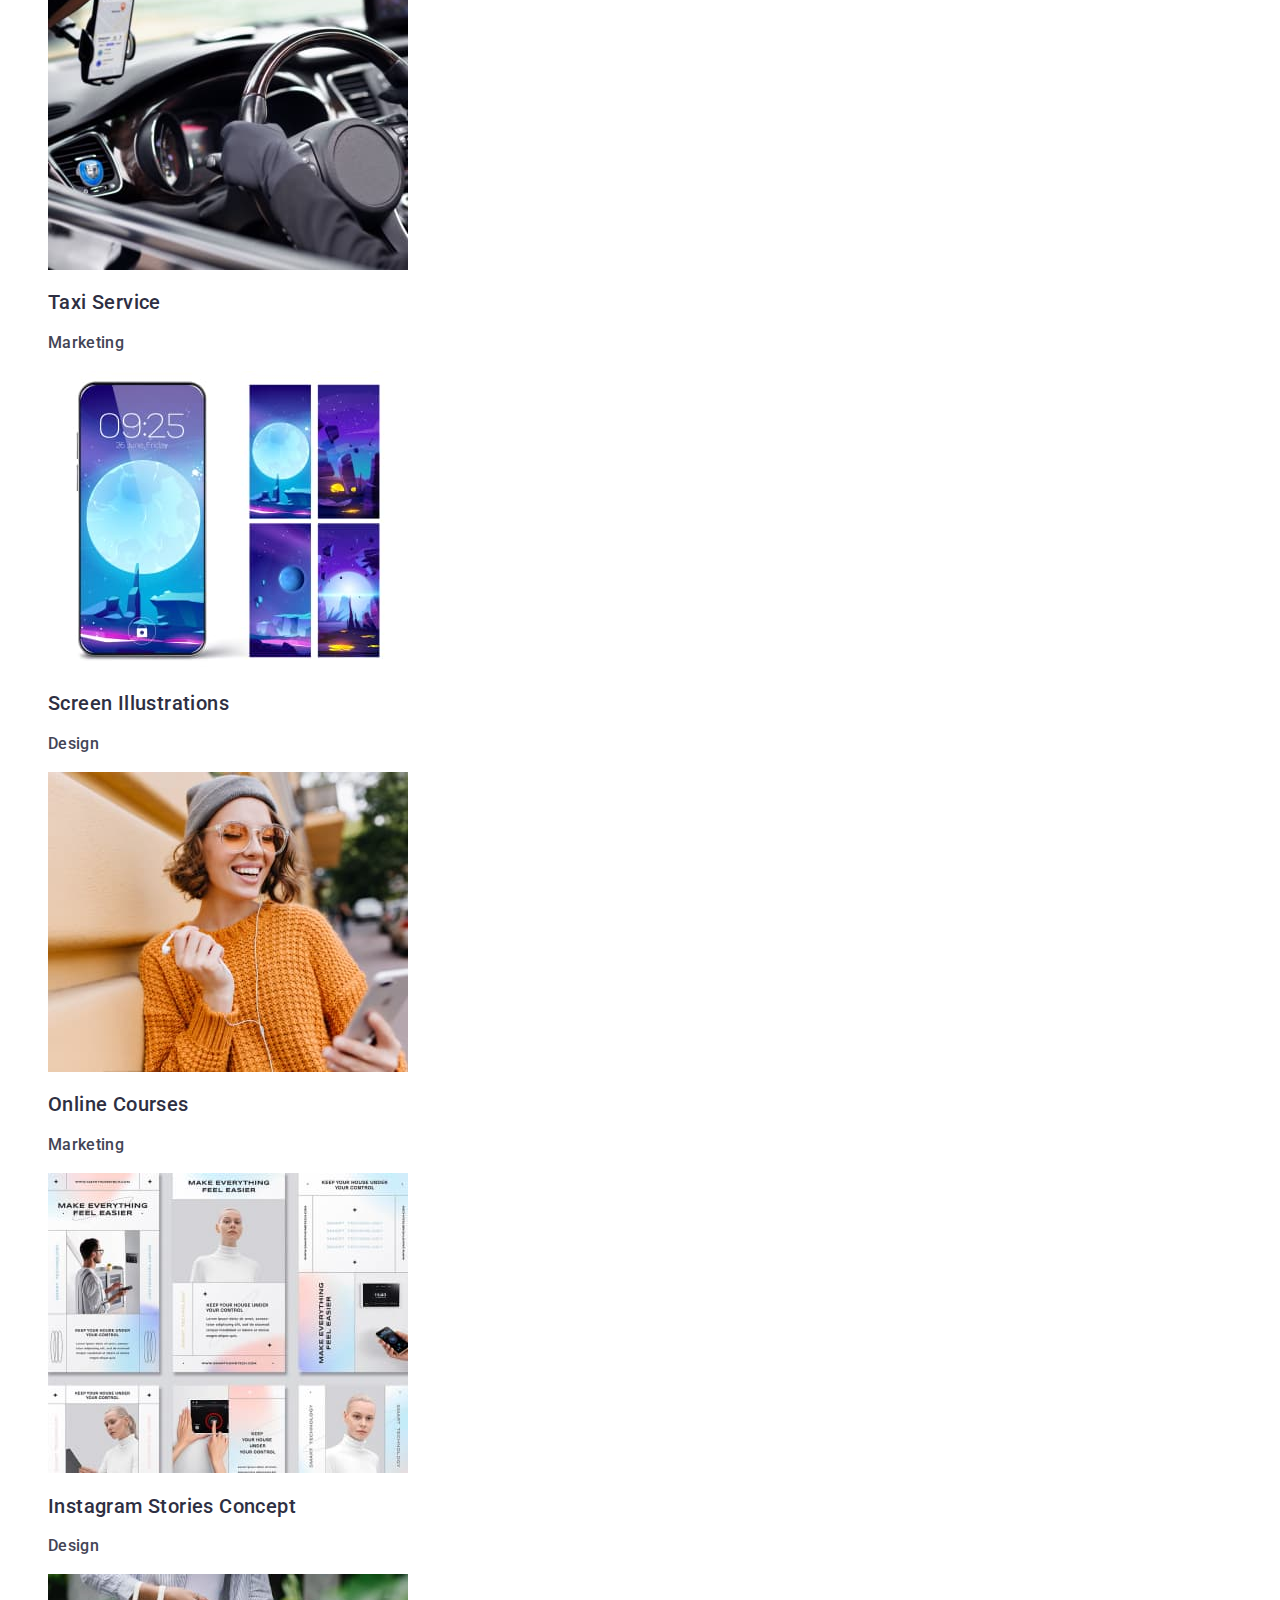
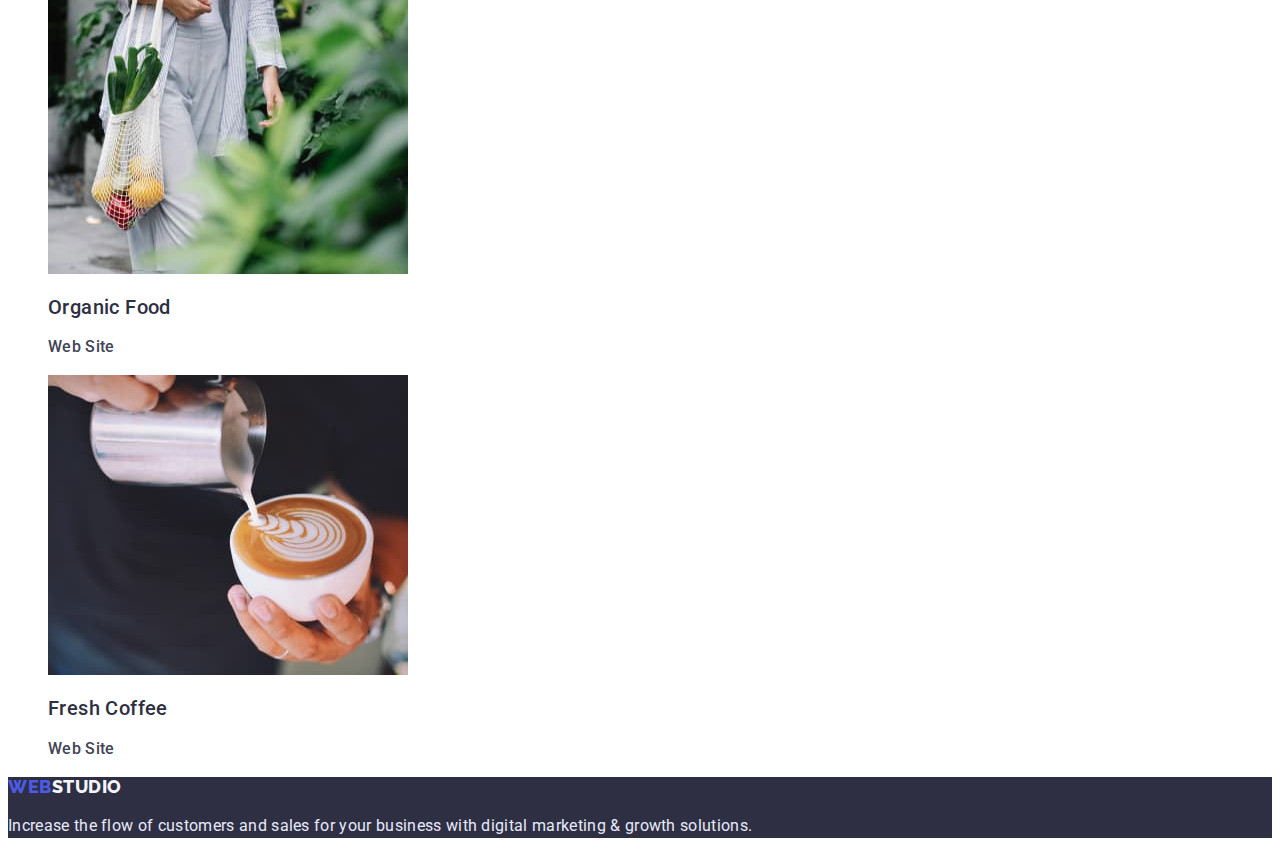
==== commit b46f940f: "fonts portfolio" ====
--- a/portfolio.html
+++ b/portfolio.html
@@ -7,7 +7,7 @@
     <title>Portfolio</title>
     <link
       rel="stylesheet"
-      href="https://fonts.google.com/share?selection.family=Raleway:wght@800%7CRoboto:wght@400;500;700"
+      href="https://fonts.googleapis.com/css2?family=Raleway:wght@800&family=Roboto:wght@400;500;700&display=swap"
     />
     <link rel="stylesheet" href="./css/styles.css" />
   </head>
--- a/css/styles.css
+++ b/css/styles.css
@@ -7,14 +7,15 @@
    --background-color-section: #F4F4FD;
    --secondary-font-color: #FFFFFF;
    --iconfooter: #31D0AA;
+   --text-footer-color:  #e7e9fc;;
 
 }
 
 body{
 font-family: Roboto, sans-serif;
 font-size: 16px;
-color: #434455;
-background-color: #FFFFFF
+color: var(--basic-font);
+background-color: var(--secondary-font-color)
 }
 
  .list {
@@ -35,7 +36,7 @@
     color:var(--background-color-button);
     
 }
-.top-line-nav:hover,:focus{
+.top-line-nav:hover, .top-line-nav:focus{
     color: var(--background-color-button);
 }
 
@@ -47,7 +48,7 @@
 letter-spacing: 0.02em;
     
 }
-.font-adress:focus,:hover{
+.font-adress:focus, .font-adress:hover{
 color: var(--background-color-button);
 }
 
@@ -57,6 +58,7 @@
 font-weight: 800;
 font-size: 18px;
 line-height: 1.33;
+letter-spacing: 0.03em;
 text-decoration: none;
 text-transform: uppercase;
 }
@@ -87,6 +89,7 @@
 line-height: 1.5;
 
 letter-spacing: 0.04em;
+cursor: pointer;
 color:var(--secondary-font-color);
 }
 .hero-button:hover{
@@ -116,6 +119,7 @@
 }
 
 .scroll-text{
+    color: var(--basic-font);
 line-height: 1.5;
 letter-spacing: 0.02em;
 }
@@ -145,7 +149,7 @@
     background-color:var(--headlines-font) ;
 }
 .footer-text{
-    color:#E7E9FC;
+    color: var(--text-footer-color);
     line-height: 1.5;
 letter-spacing: 0.02em;
 }
@@ -158,17 +162,19 @@
 /* портфолио */
 .filter-button{
     color: var(--color-brand);
-    background-color: var(--background-color-section);
+    
     font-family: Roboto, sans-serif;
 font-style: normal;
     font-weight: 500;
 font-size: 16px;
 line-height: 1.5;
 letter-spacing: 0.04em;
+cursor: pointer;
 }
-.filter-button:hover, :focus{
+.filter-button:hover, .filter-button:focus{
     color: var(--secondary-font-color);
     background-color: var(--background-color-button);
+   
 }
 .filter-scroll{
     color: var(--headlines-font);
@@ -182,8 +188,9 @@
 .filter-text{
     color: var(--basic-font);
     font-weight: 500;
-font-size: 20px;
-line-height: 1.2;
+font-size: 16px;
+line-height: 1.5;
+letter-spacing: 0.02em;
 }
 .filter-link{
     text-decoration: none;
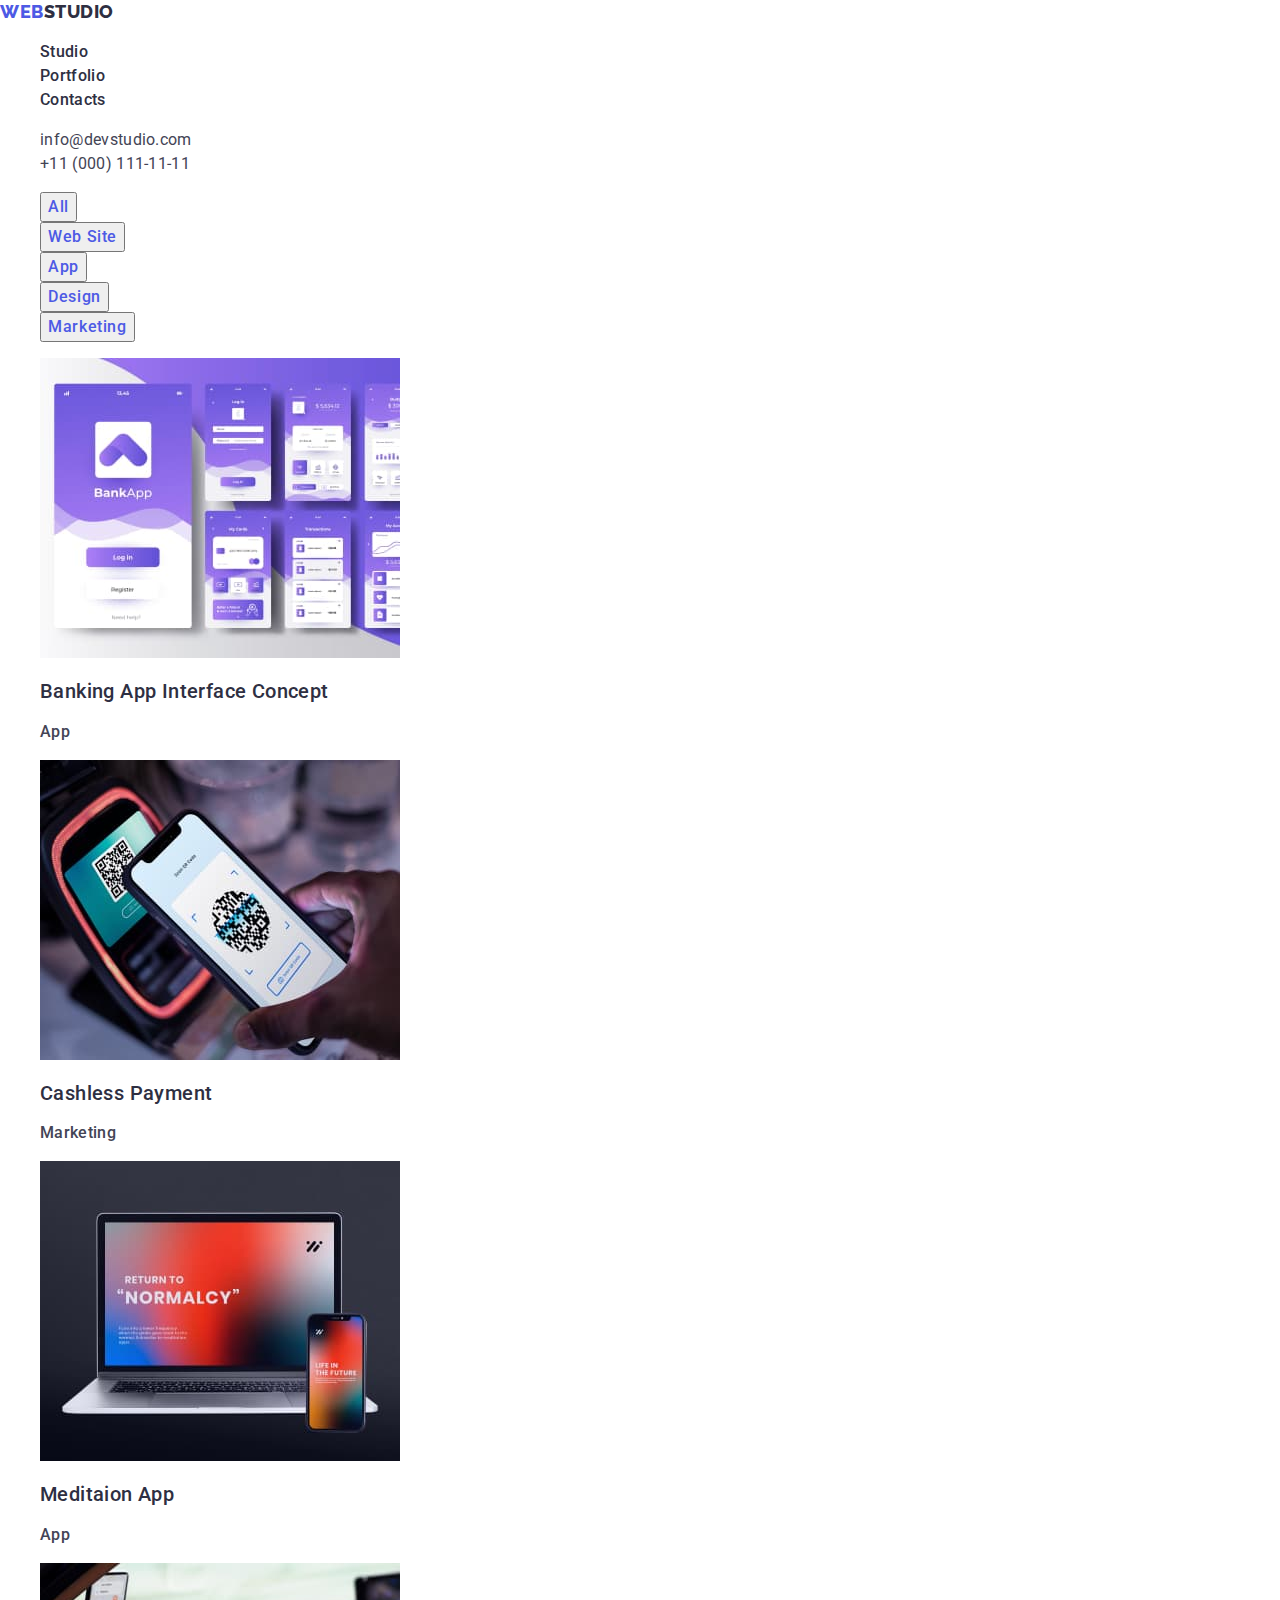
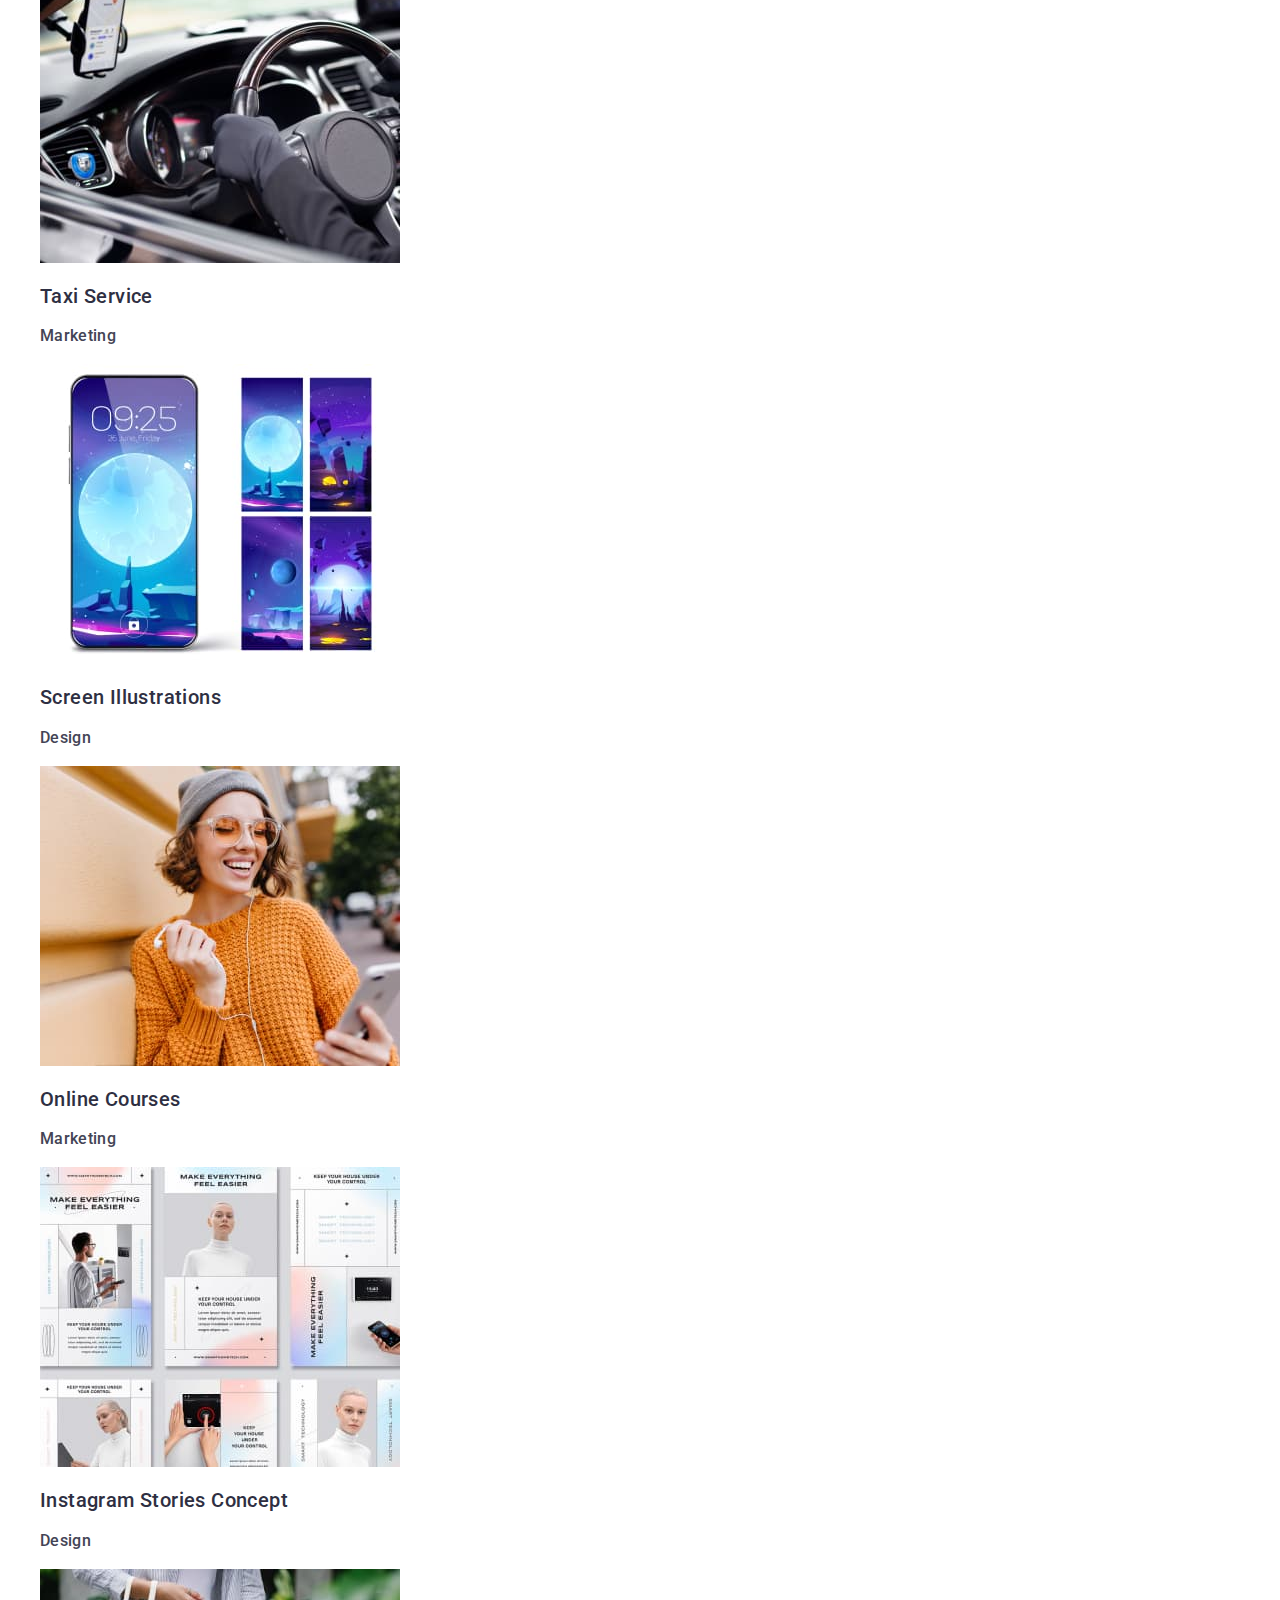
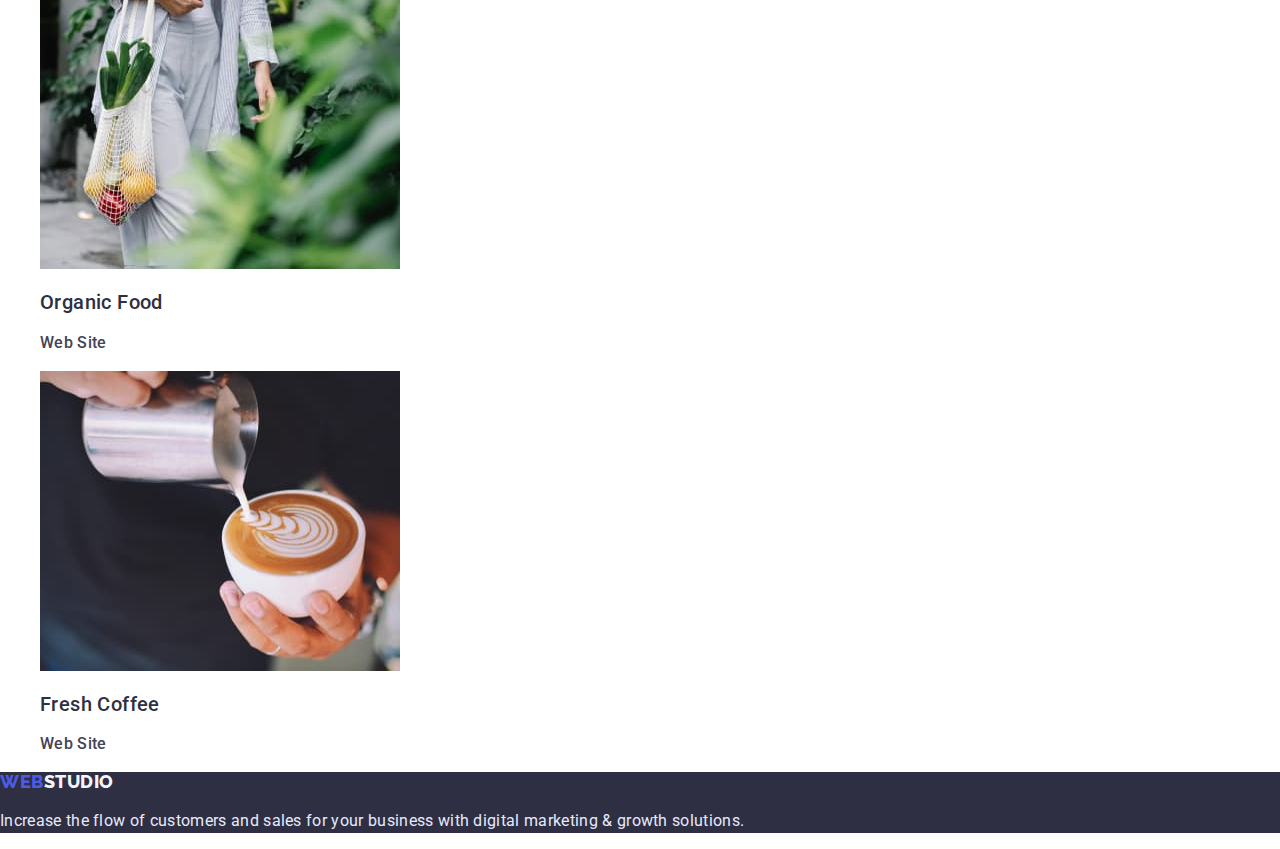
==== commit 225cfbd6: "button" ====
--- a/portfolio.html
+++ b/portfolio.html
@@ -9,6 +9,8 @@
       rel="stylesheet"
       href="https://fonts.googleapis.com/css2?family=Raleway:wght@800&family=Roboto:wght@400;500;700&display=swap"
     />
+    <link rel="stylesheet" href="https://cdnjs.cloudflare.com/ajax/libs/modern-normalize/1.1.0/modern-normalize.min.css" />
+    
     <link rel="stylesheet" href="./css/styles.css" />
   </head>
   <body>
